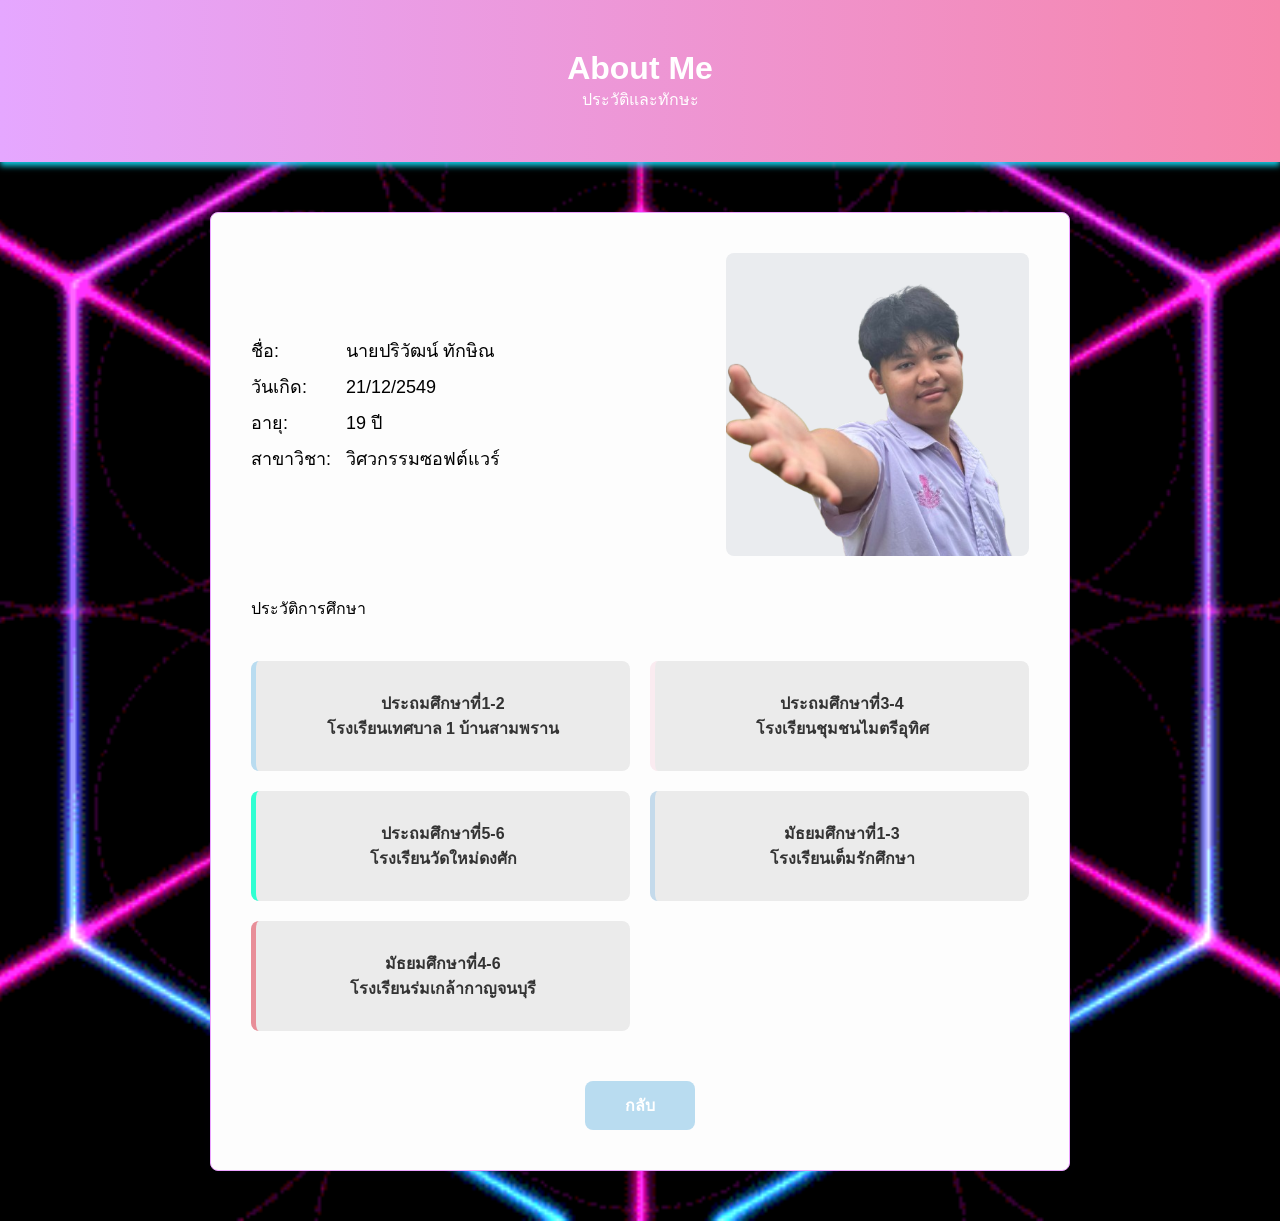
==== about.html @ 00c60445 "first commit" ====
<!DOCTYPE html>
<html lang="en">
<head>
    <meta charset="UTF-8">
    <meta name="viewport" content="width=device-width, initial-scale=1.0">
    <title>About Me - Mini Project</title>
    <link rel="stylesheet" href="./css/about_style.css"> 
</head>
<body>
    <header class="header">
        <div>
            <h1>About Me</h1>
            <p>ประวัติและทักษะ</p>
        </div>
    </header>

    <main class="container">
        <!-- กล่องหลัก (a4-about) -->
        <div class="card a4-about">
            
            <!-- ส่วนที่ 1: ข้อมูลด้านซ้าย และ รูปภาพด้านขวา -->
            <section class="about-top">
                <div class="details">
                    <ul>
                        <li><span>ชื่อ:</span> นายปริวัฒน์ ทักษิณ</li>
                        <li><span>วันเกิด:</span> 21/12/2549</li>
                        <li><span>อายุ:</span> 19 ปี</li>
                        <li><span>สาขาวิชา:</span> วิศวกรรมซอฟต์แวร์</li>
                    </ul>
                </div>
                <div class="about-photo">
                    <img src="./images/profile.jpg" alt="Profile Photo">
                </div>
            </section>

            <!-- ส่วนที่ 2: กล่อง 4 ใบ (2x2 Grid) -->
             <div>
                ประวัติการศึกษา
             </div>
            <section class="about-grid">
                <div class="grid-box1">ประถมศึกษาที่1-2<br>โรงเรียนเทศบาล 1 บ้านสามพราน</div>
                <div class="grid-box2">ประถมศึกษาที่3-4<br>โรงเรียนชุมชนไมตรีอุทิศ</div>
                <div class="grid-box3">ประถมศึกษาที่5-6<br>โรงเรียนวัดใหม่ดงศัก</div>
                <div class="grid-box4">มัธยมศึกษาที่1-3<br>โรงเรียนเต็มรักศึกษา</div>
                <div class="grid-box5">มัธยมศึกษาที่4-6<br>โรงเรียนร่มเกล้ากาญจนบุรี</div>
            </section>

            <!-- ส่วนที่ 3: ปุ่มกลับ -->
            <section class="about-bottom">
                <a href="index.html" class="btn-back">กลับ</a>
            </section>

        </div>
    </main>
</body>
</html>
---- css/about_style.css ----
* {
    box-sizing: border-box;
    margin: 0;
    padding: 0;
}

body {
    background-image: url('../images/background.gif');
    background-size: cover;
    background-position: center;
    background-repeat: no-repeat;
    background-attachment: scroll;

    font-family: sans-serif;
    overflow-x: hidden;
    
}

/* =========================================
   HEADER SECTION
========================================= */
.header {
    background: linear-gradient(to right, #e5a7ff, #f686ac);
    color: #fff;
    padding: 50px;
    text-align: center;
    box-shadow: 0 4px 6px rgba(22, 228, 255, 0.873);
}


/* =========================================
   CONTAINER & MAIN CARD
========================================= */
.container {
    padding: 50px 20px; 
    max-width: 900px; 
    margin: 0 auto;
}

.card {
    background-color: #fdfdfd;
    border-radius: 8px;
    border: 1px solid #eba2ff;
    box-shadow: 0 4px 15px rgba(9, 30, 66, 0.08);
    padding: 40px; /* ระยะห่างภายในขอบกระดาษ */
    display: flex;
    flex-direction: column;
    gap: 40px; /* ระยะห่างระหว่าง ส่วนบน, ส่วนกลาง, ส่วนล่าง */
}

/* =========================================
   TOP SECTION (Text Left, Image Right)
========================================= */
.about-top {
    display: grid;
    grid-template-columns: 6fr 4fr; /* แบ่งพื้นที่ ข้อความ 6 ส่วน รูป 4 ส่วน */
    gap: 20px;
    align-items: center;
}

.details ul {
    list-style: none;
    font-size: 18px;
    line-height: 2; /* เพิ่มระยะห่างบรรทัดให้อ่านง่าย */
}

.details span {
    color: var(--text-heading);
    display: inline-block;
    width: 90px; /* จัดให้เครื่องหมาย colon (:) ตรงกัน */
}

.about-photo {
    width: 100%;
    aspect-ratio: 1 / 1; /* บังคับให้เป็นกรอบสี่เหลี่ยมจัตุรัสตาม Figma */
    background-color: #EAECEF;
    border-radius: 8px;
    overflow: hidden;
}

.about-photo img {
    width: 100%;
    height: 100%;
    object-fit: cover;
}

/* =========================================
   MIDDLE SECTION (2x2 Grid Boxes)
========================================= */
.about-grid {
    display: grid;
    grid-template-columns: 1fr 1fr; /* แบ่งเป็น 2 คอลัมน์เท่าๆ กัน */
    gap: 20px;
}

.grid-box1 {
    background-color: #ebebeb;
    border-left: 5px solid #B9DCF0; /* ขอบซ้ายสีชมพู */
    border-radius: 8px;
    padding: 30px;
    text-align: center;
    font-weight: bold;
    color: #333;
    transition: all 0.5s ease;
}

.grid-box2 {
    background-color: #ebebeb;
    border-left: 5px solid #FAEBF0; /* ขอบซ้ายสีชมพู */
    border-radius: 8px;
    padding: 30px;
    text-align: center;
    font-weight: bold;
    color: #333;
    transition: all 0.5s ease;
}
.grid-box3 {
    background-color: #ebebeb;
    border-left: 5px solid #30ffd2; /* ขอบซ้ายสีชมพู */
    border-radius: 8px;
    padding: 30px;
    text-align: center;
    font-weight: bold;
    color: #333;
    transition: all 0.5s ease;
}
.grid-box4 {
    background-color: #ebebeb;
    border-left: 5px solid #C4DAEB; /* ขอบซ้ายสีชมพู */
    border-radius: 8px;
    padding: 30px;
    text-align: center;
    font-weight: bold;
    color: #333;
    transition: all 0.5s ease;
}
.grid-box5 {
    background-color: #ebebeb;
    border-left: 5px solid #E88E98; /* ขอบซ้ายสีชมพู */
    border-radius: 8px;
    padding: 30px;
    text-align: center;
    font-weight: bold;
    color: #333;
    transition: all 0.5s ease;
}

.grid-box1:hover{
    transform: translatex(10px);
}
.grid-box2:hover{
    transform: translatex(10px);
}
.grid-box3:hover{
    transform: translatex(10px);
}
.grid-box4:hover{
    transform: translatex(10px);
}
.grid-box5:hover{
    transform: translatex(10px);
}
/* =========================================
   BOTTOM SECTION (Back Button)
========================================= */
.about-bottom {
    display: flex;
    justify-content: center;
    margin-top: 10px;
}

.btn-back {
    background-color: #B9DCF0; /* สีเทาอมฟ้า เหมือนปุ่มใน Figma */
    color: #FFF;
    text-decoration: none;
    padding: 12px 40px;
    border-radius: 8px;
    font-weight: bold;
    transition: all 0.3s ease;
}

.btn-back:hover {
    background-color: #f686ac; 
    transform: translateY(-2px);
    box-shadow: 0 4px 10px rgba(0,0,0,0.15);
}

/* =========================================
   RESPONSIVE (Mobile)
========================================= */
@media (max-width: 600px) {
    .about-top {
        grid-template-columns: 1fr; /* บนมือถือให้เรียงซ้อนกัน */
        text-align: center;
    }
    
    .details strong {
        width: auto;
    }
    
    .about-grid {
        grid-template-columns: 1fr; /* กล่อง 4 ใบเรียงแนวตั้งบนมือถือ */
    }
}
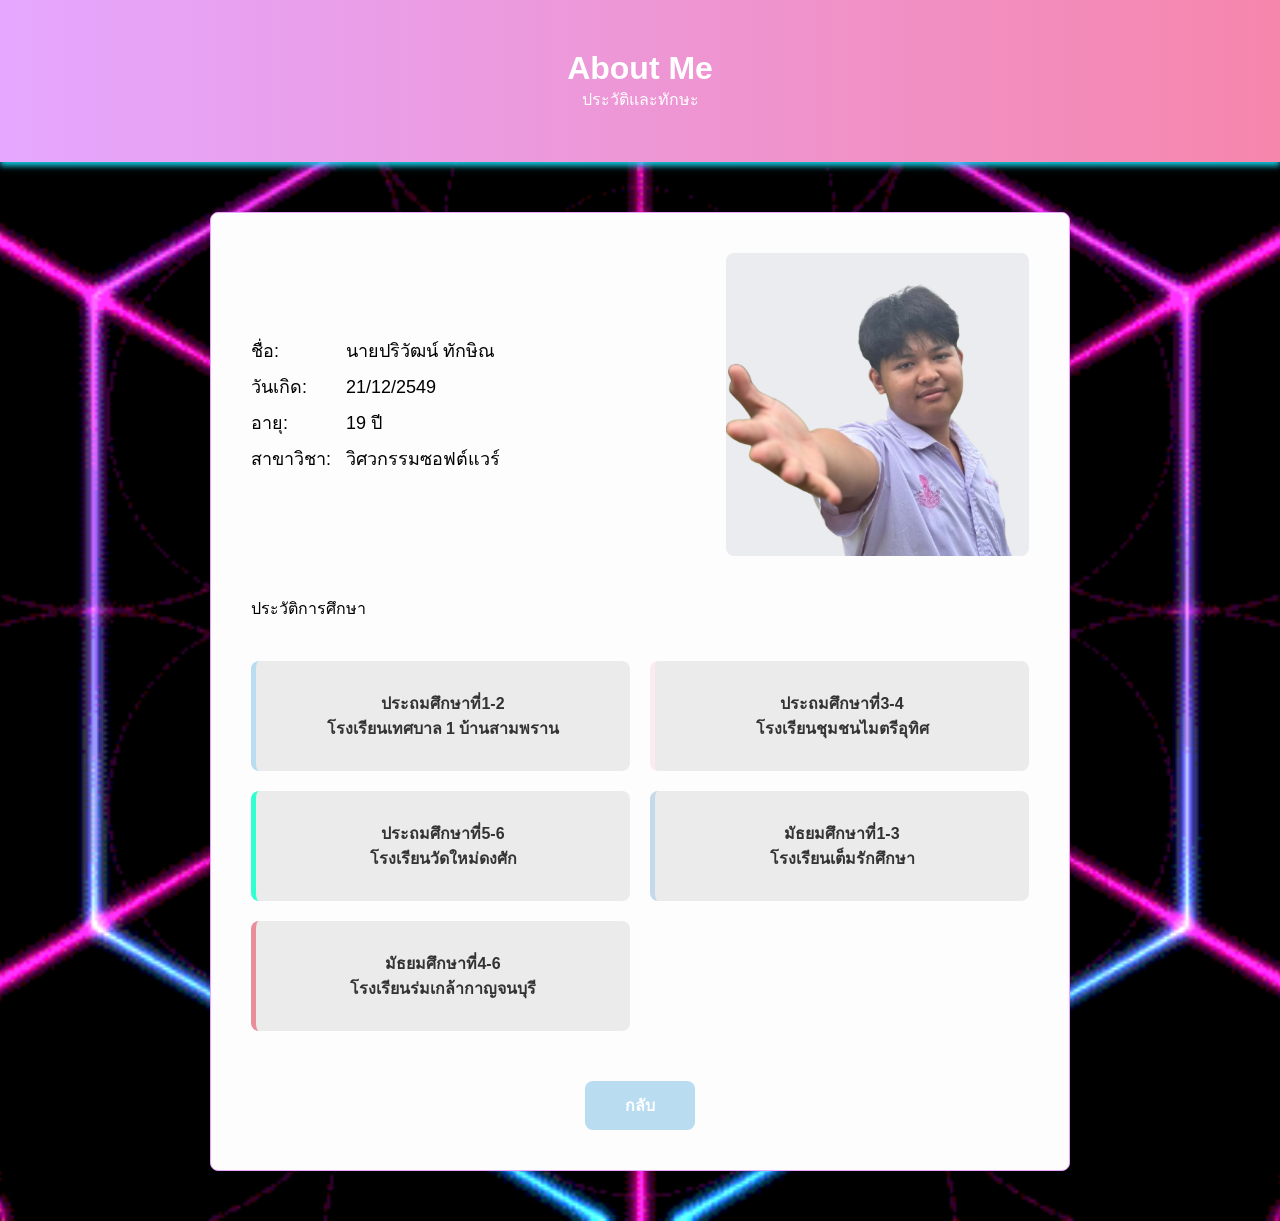
==== commit 4ebaa919: "a" ====
--- a/about.html
+++ b/about.html
@@ -15,10 +15,8 @@
     </header>
 
     <main class="container">
-        <!-- กล่องหลัก (a4-about) -->
         <div class="card a4-about">
             
-            <!-- ส่วนที่ 1: ข้อมูลด้านซ้าย และ รูปภาพด้านขวา -->
             <section class="about-top">
                 <div class="details">
                     <ul>
@@ -32,8 +30,6 @@
                     <img src="./images/profile.jpg" alt="Profile Photo">
                 </div>
             </section>
-
-            <!-- ส่วนที่ 2: กล่อง 4 ใบ (2x2 Grid) -->
              <div>
                 ประวัติการศึกษา
              </div>
@@ -45,7 +41,6 @@
                 <div class="grid-box5">มัธยมศึกษาที่4-6<br>โรงเรียนร่มเกล้ากาญจนบุรี</div>
             </section>
 
-            <!-- ส่วนที่ 3: ปุ่มกลับ -->
             <section class="about-bottom">
                 <a href="index.html" class="btn-back">กลับ</a>
             </section>
